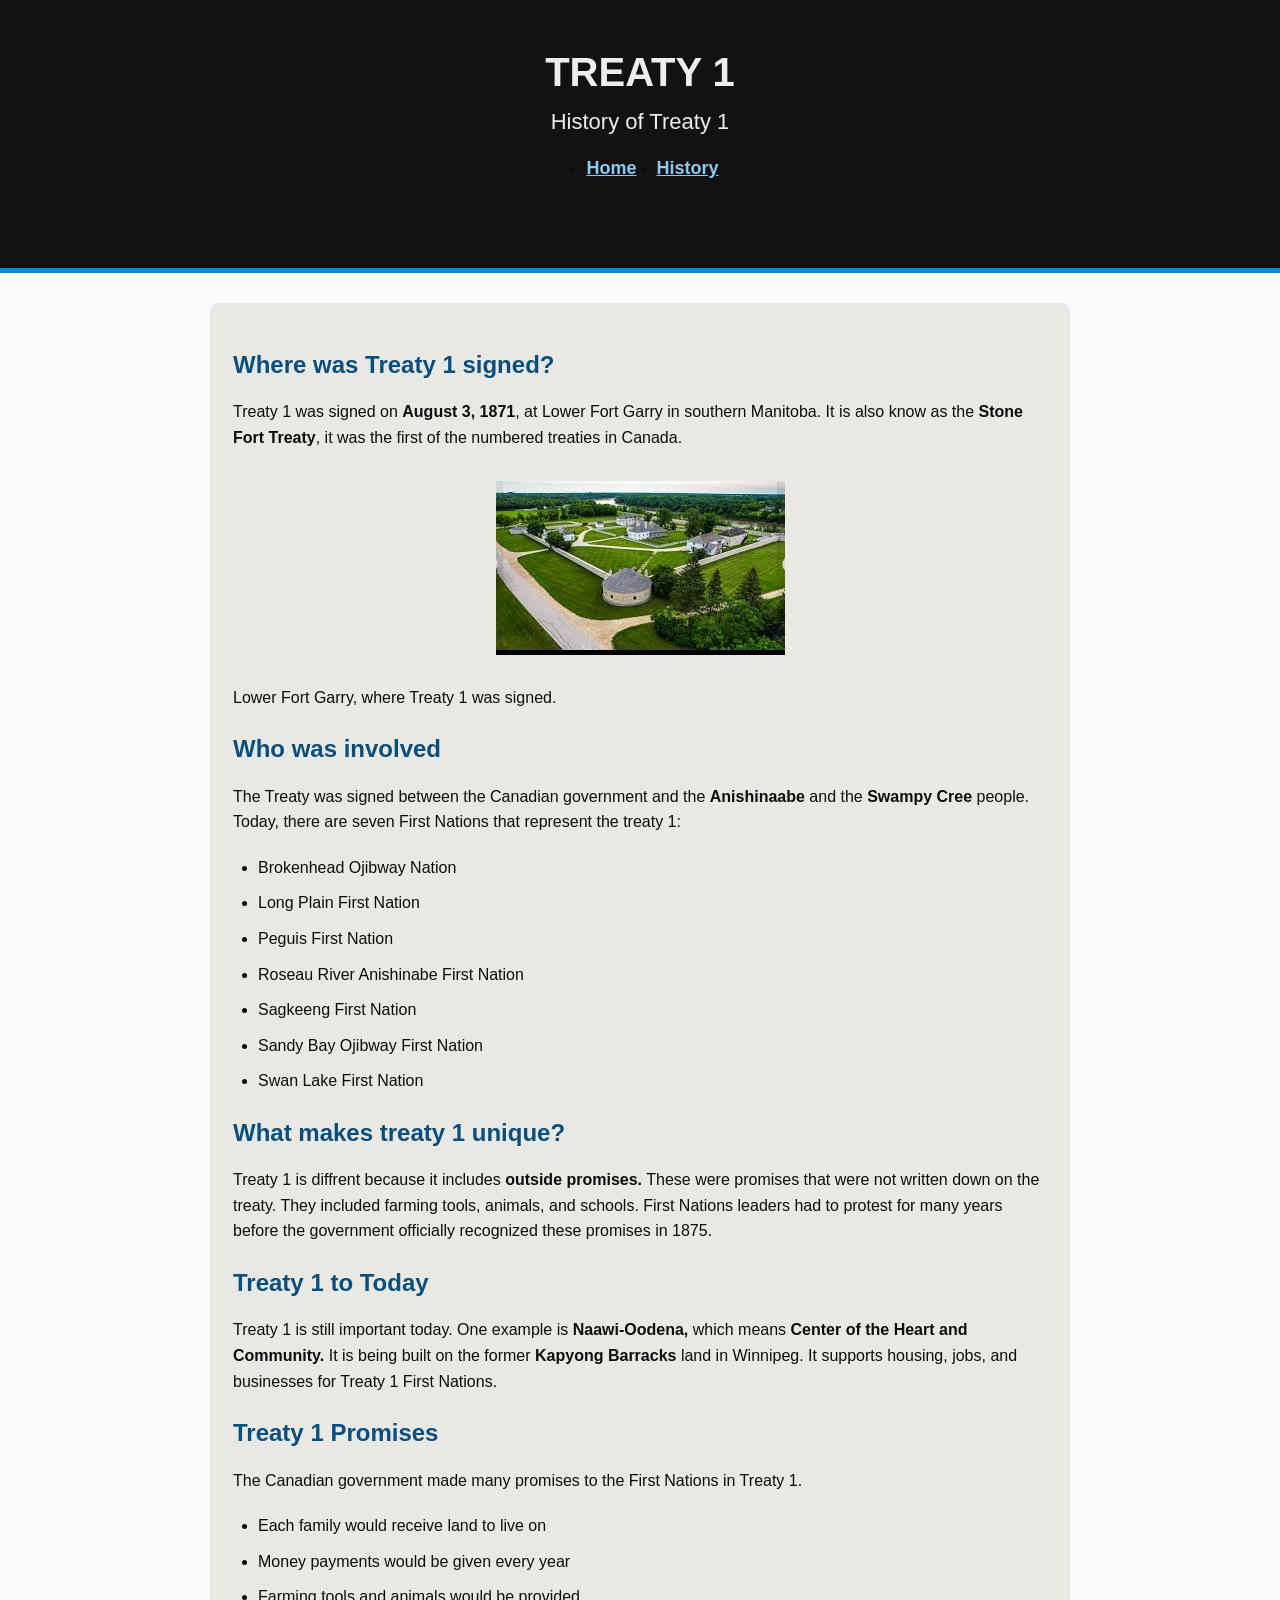
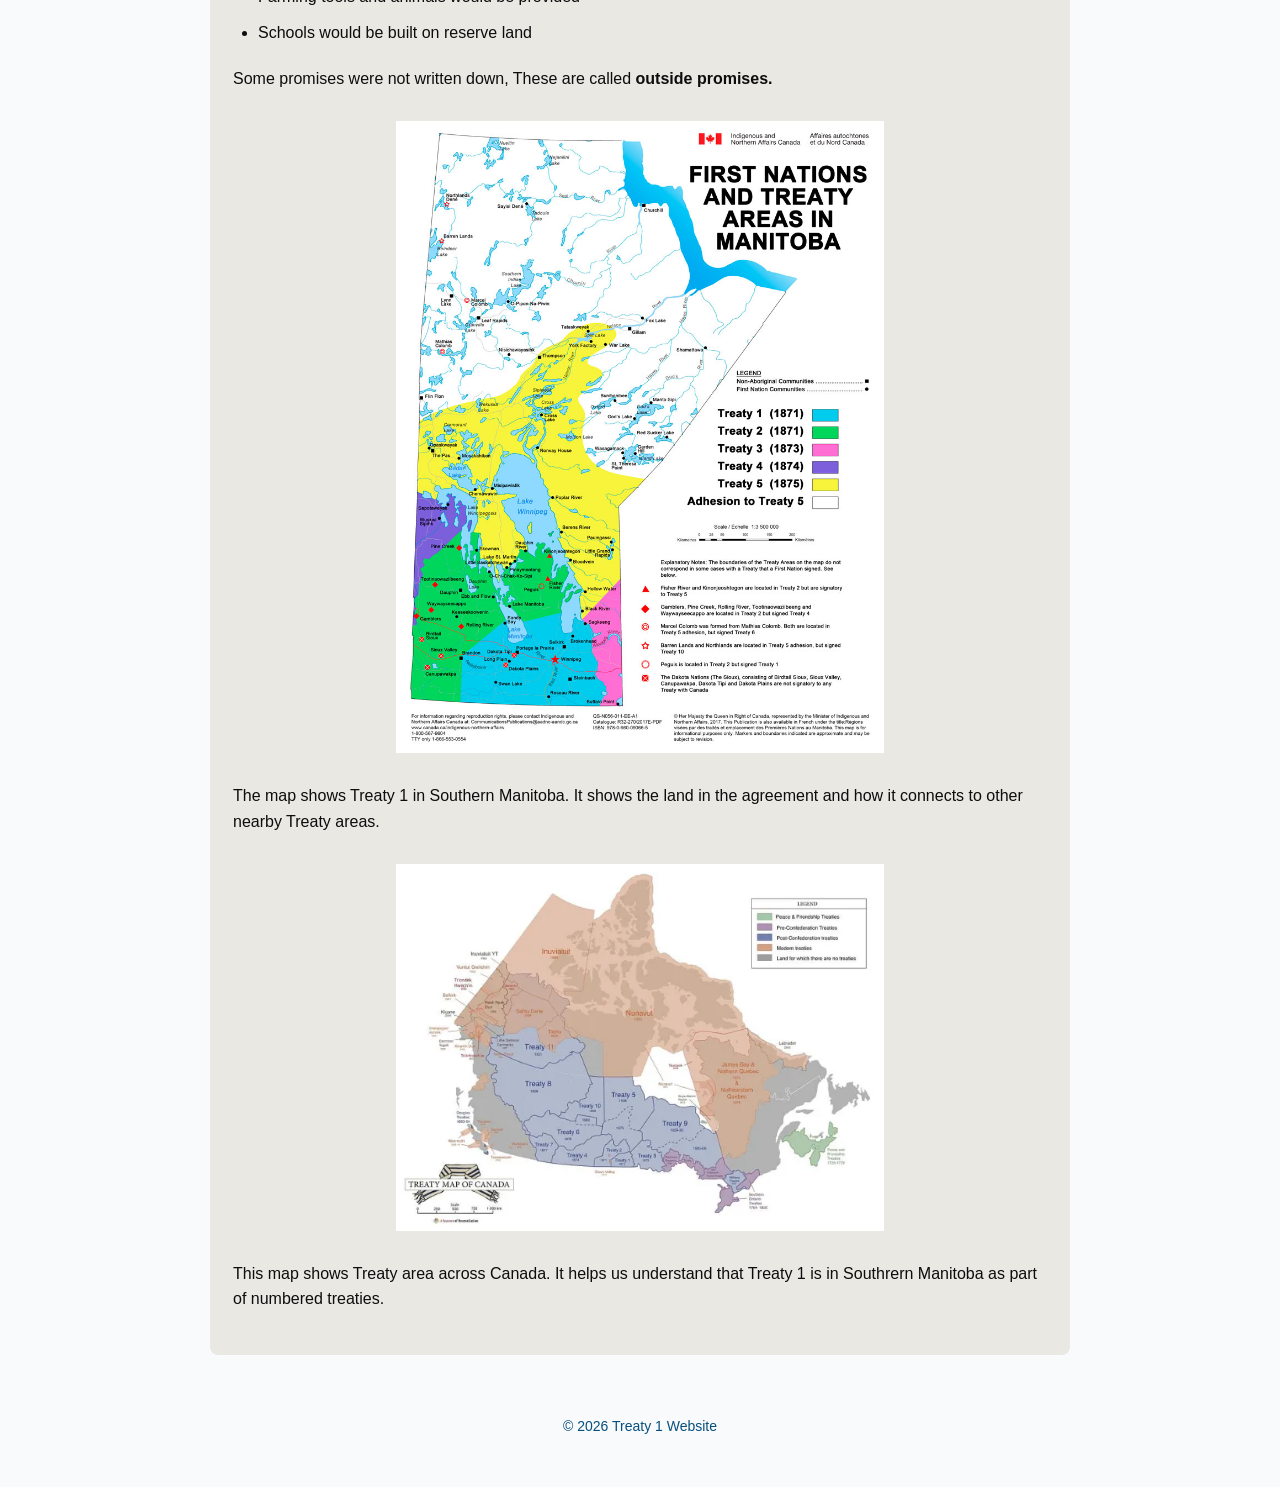
==== history.html @ c0ede88d "history" ====
<!--
Name: Sahibjeet Singh
Course: PTEC Grade 9
Teacher: Mr. Hardman
School: PTC
Date Last Modified: April 21s, 2026
-->
<!doctype html>
<html lang="en">
  <head>
    <meta charset="UTF-8" />
    <meta name="viewport" content="width=device-width, initial-scale=1.0" />
    <title>Treaty 1 | History</title>
    <link rel="stylesheet" href="stylesheet/css-styff.css" />
  </head>
  <body>
    <header>
      <h1>Treaty 1</h1>
      <h2>History of Treaty 1</h2>
      <nav>
        <ul>
          <li>
            <a href="index.html">Home</a>
          </li>
          <li>
            <a href="history.html">History</a>
          </li>
        </ul>
      </nav>
    </header>
    <main>
      <section>
        <h3>Where was Treaty 1 signed?</h3>
        <p>
          Treaty 1 was signed on <strong>August 3, 1871</strong>, at Lower Fort
          Garry in southern Manitoba. It is also know as the
          <strong>Stone Fort Treaty</strong>, it was the first of the numbered
          treaties in Canada.
        </p>

        <figure>
          <img
            src="img/img 2.jpg"
            alt="Lower Ford Garry where the treaty was signed." />
          <figcaption>Lower Fort Garry, where Treaty 1 was signed.</figcaption>
        </figure>

        <h3>Who was involved</h3>
        <p>
          The Treaty was signed between the Canadian government and the
          <strong>Anishinaabe</strong> and the
          <strong>Swampy Cree</strong> people. Today, there are seven First
          Nations that represent the treaty 1:
        </p>

        <ul>
          <li>Brokenhead Ojibway Nation</li>
          <li>Long Plain First Nation</li>
          <li>Peguis First Nation</li>
          <li>Roseau River Anishinabe First Nation</li>
          <li>Sagkeeng First Nation</li>
          <li>Sandy Bay Ojibway First Nation</li>
          <li>Swan Lake First Nation</li>
        </ul>

        <h3>What makes treaty 1 unique?</h3>
        <p>
          Treaty 1 is diffrent because it includes
          <strong>outside promises.</strong>
          These were promises that were not written down on the treaty. They
          included farming tools, animals, and schools. First Nations leaders
          had to protest for many years before the government officially
          recognized these promises in 1875.
        </p>

        <h3>Treaty 1 to Today</h3>
        <p>
          Treaty 1 is still important today. One example is
          <strong>Naawi-Oodena,</strong> which means
          <strong>Center of the Heart and Community.</strong> It is being built
          on the former <strong>Kapyong Barracks</strong> land in Winnipeg. It
          supports housing, jobs, and businesses for Treaty 1 First Nations.
        </p>

        <h3>Treaty 1 Promises</h3>
        <p>
          The Canadian government made many promises to the First Nations in
          Treaty 1.
        </p>

        <ul>
          <li>Each family would receive land to live on</li>
          <li>Money payments would be given every year</li>
          <li>Farming tools and animals would be provided</li>
          <li>Schools would be built on reserve land</li>
        </ul>

        <p>
          Some promises were not written down, These are called
          <strong>outside promises.</strong>
        </p>

        <div class="Map-box">
          <img
            src="img/area in manitoba.jpg"
            alt="Map showing Treaty 1 and other Treaty in Manitoba." />
          <p>
            The map shows Treaty 1 in Southern Manitoba. It shows the land in
            the agreement and how it connects to other nearby Treaty areas.
          </p>
          <img
            src="img/teaty 1.webp"
            alt="Map of Canada showing numbered Treaty area including Treart 1." />
          <p>
            This map shows Treaty area across Canada. It helps us understand
            that Treaty 1 is in Southrern Manitoba as part of numbered treaties.
          </p>
        </div>
      </section>
    </main>
    <footer>
      <p>&copy; 2026 Treaty 1 Website</p>
    </footer>
  </body>
</html>
---- stylesheet/css-styff.css ----
* {
  margin: 0;
  padding: 0;
  box-sizing: border-box;
  line-height: 1.6;
}

html {
  font-size: 62.5%;
}

body {
  background-color: #f8fafc;
  color: #0d0d0d;
  font-size: 1.6rem;
  font-family: Arial, Helvetica, sans-serif;
}

header {
  background-color: #121212;
  padding: 4rem 2rem;
  text-align: center;
  border-bottom: 5px solid #0e89d9;
}

h1 {
  font-size: 4rem;
  color: #ededed;
  text-transform: uppercase;
}

h2 {
  color: #ededed;
  font-size: 2.2rem;
  font-weight: 400;
}

h3 {
  font-size: 2.4rem;
  color: #084f7d;
  margin-bottom: 1.5rem;
  margin-top: 2rem;
}

p {
  margin-bottom: 2rem;
}

nav {
  padding: 1.5rem;
}

nav ul {
  display: flex;
  justify-content: center;
  gap: 2rem;
}

nav a {
  color: #8fcaf1;
  font-size: 1.8rem;
  font-weight: bold;
}

nav a:hover {
  color: #ededed;
  text-decoration: underline;
}

main {
  max-width: 900px;
  margin: 3rem auto;
  padding: 0 2rem;
}

section {
  background-color: #eae8e3;
  padding: 2.3rem;
  border-radius: 8px;
}

ul {
  margin-left: 2.5rem;
  margin-bottom: 2rem;
}

li {
  margin-bottom: 1rem;
}

img {
  display: block;
  max-width: 60%;
  height: auto;
  margin: 3rem auto;
}

.map-box {
  display: flex;
  flex-direction: column;
  gap: 2rem;
  flex-wrap: wrap;
}

.map-box img {
  max-width: 45%;
}

footer {
  padding: 3rem;
  text-align: center;
  color: #084f7d;
  font-size: 1.4rem;
}
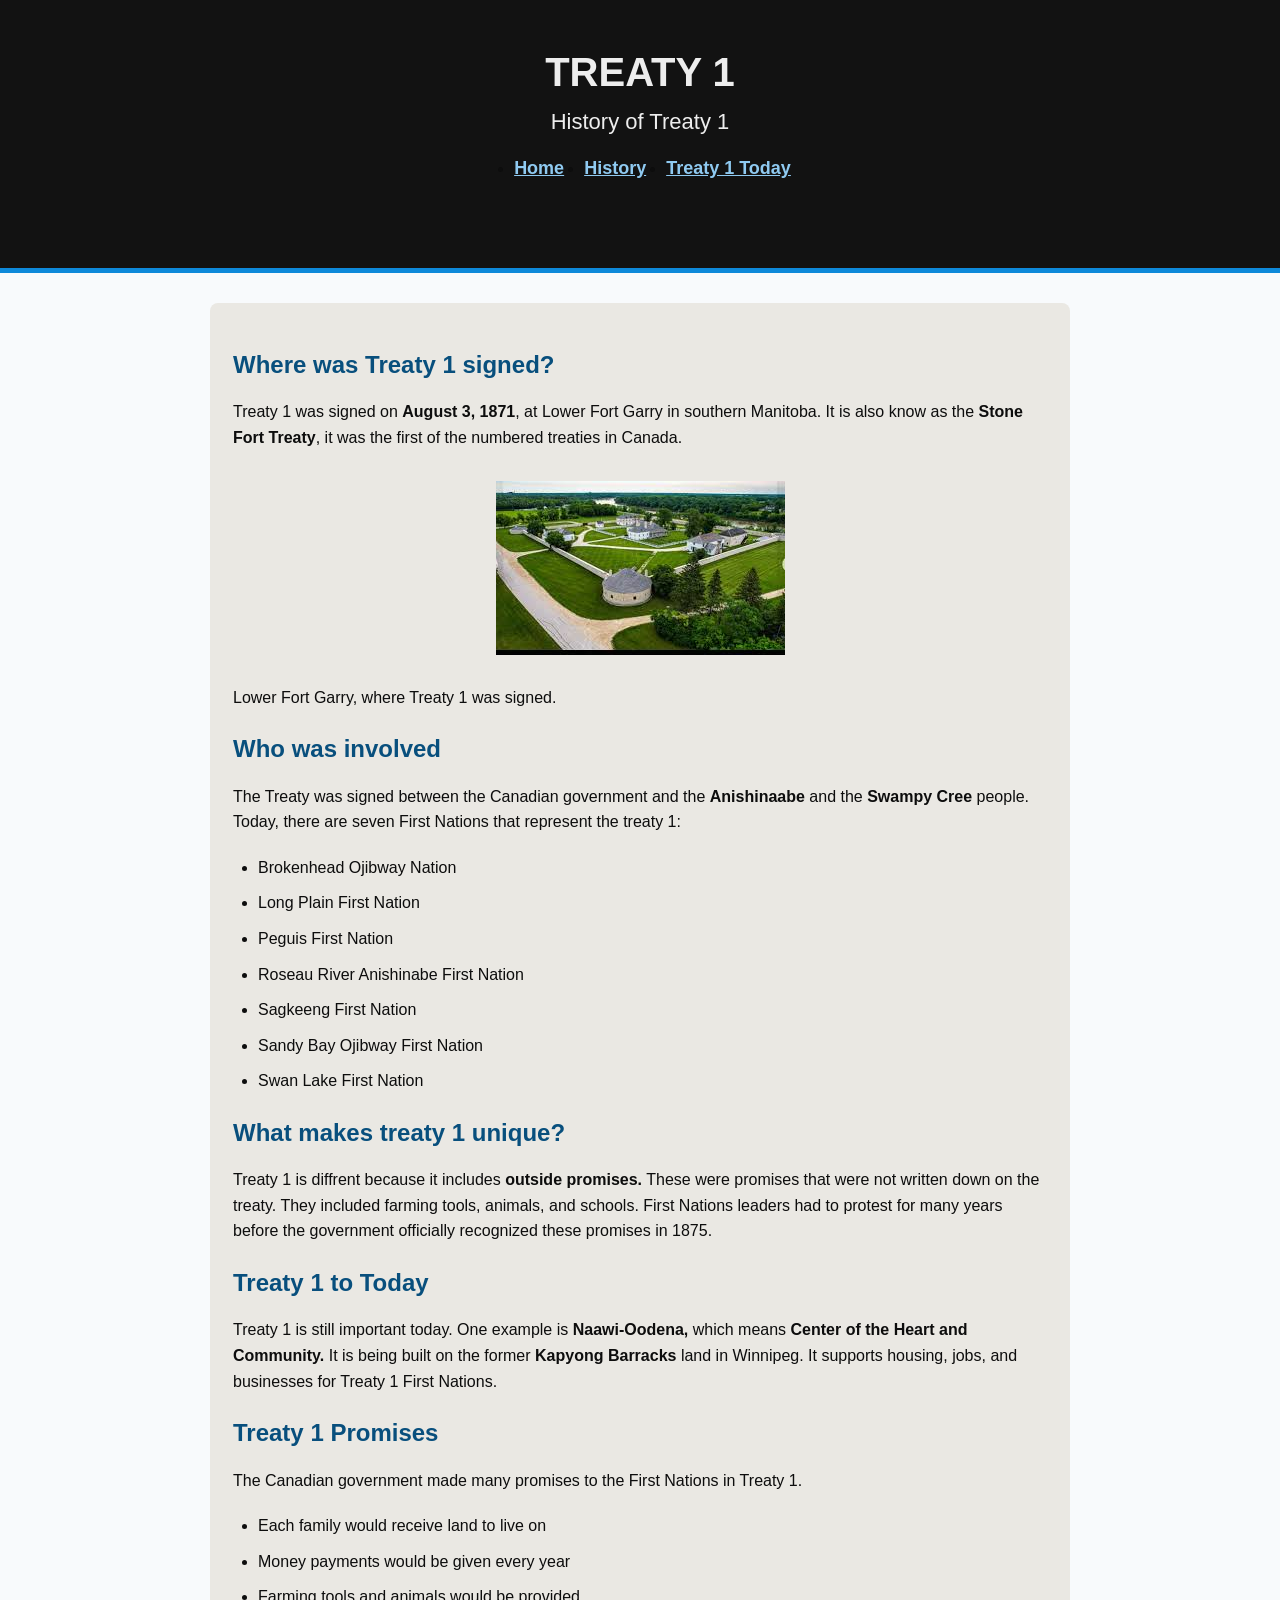
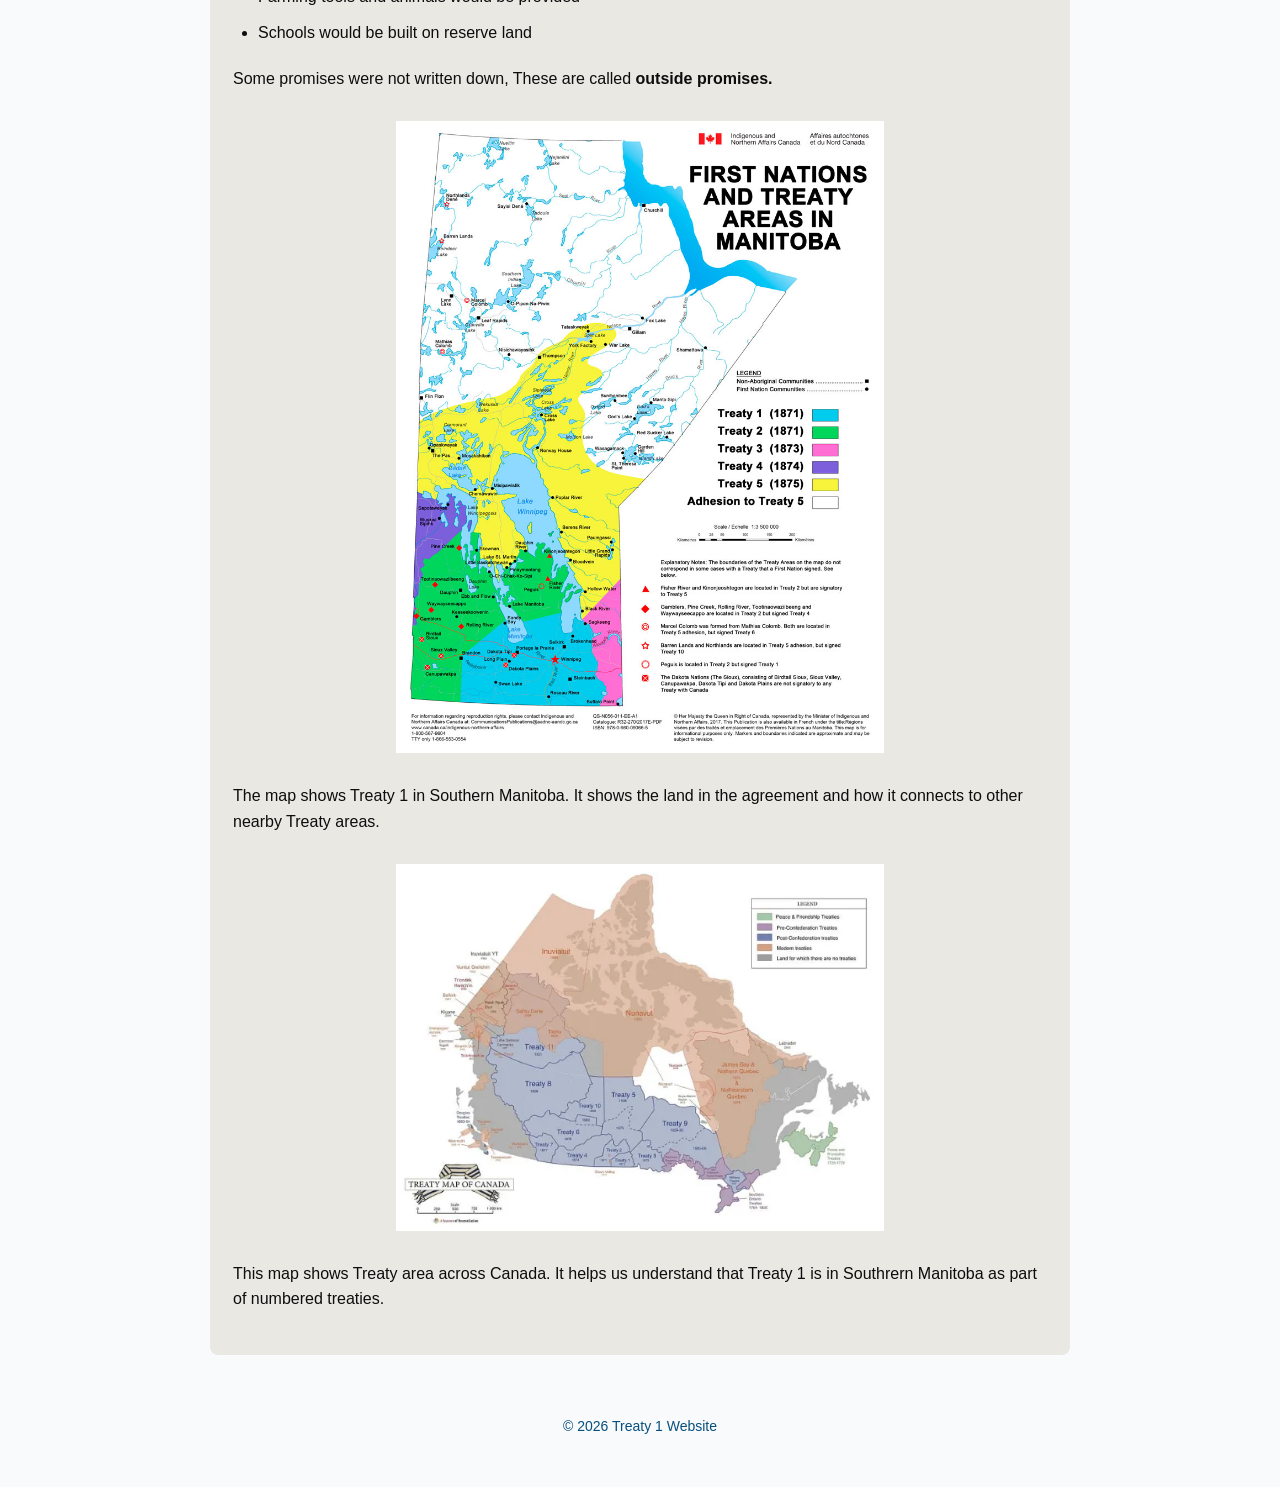
==== commit 853421fe: "3 page" ====
--- a/history.html
+++ b/history.html
@@ -24,6 +24,9 @@
           </li>
           <li>
             <a href="history.html">History</a>
+          </li>
+          <li>
+            <a href="Treatytoday.html">Treaty 1 Today</a>
           </li>
         </ul>
       </nav>
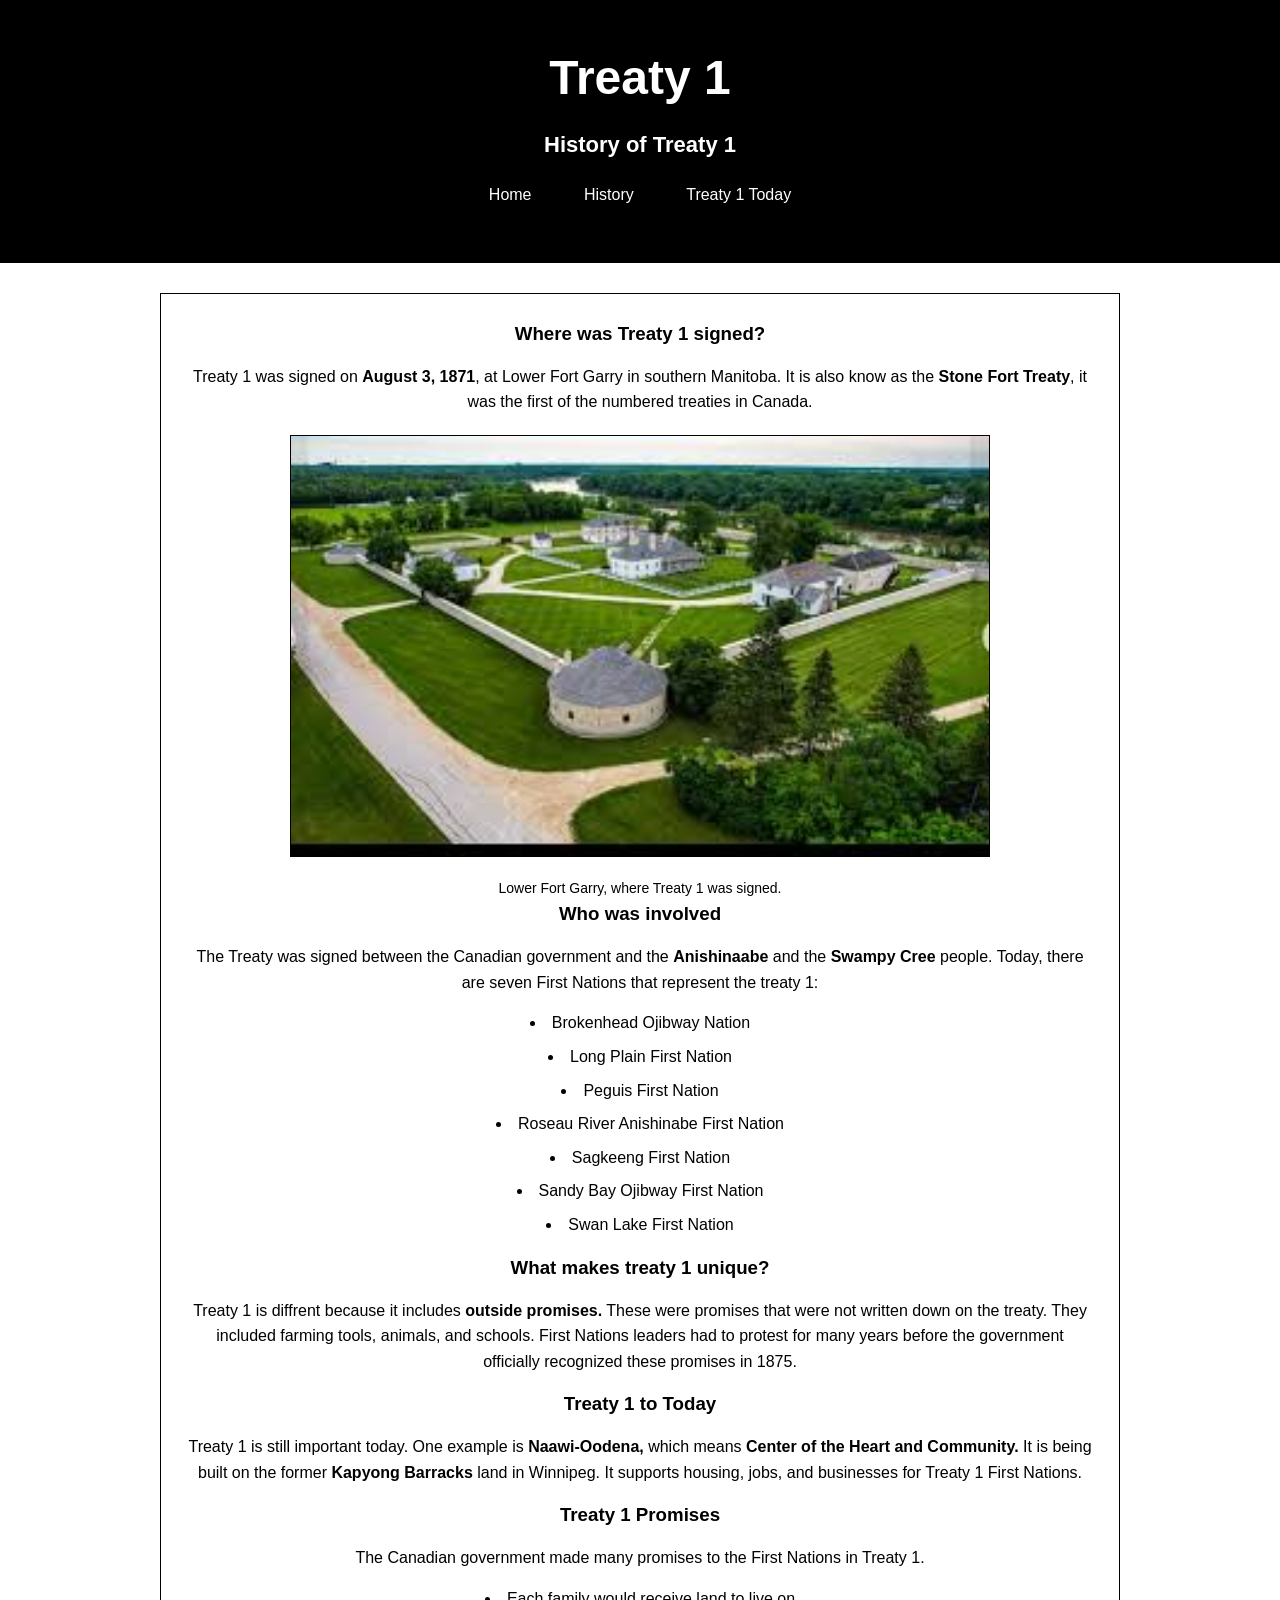
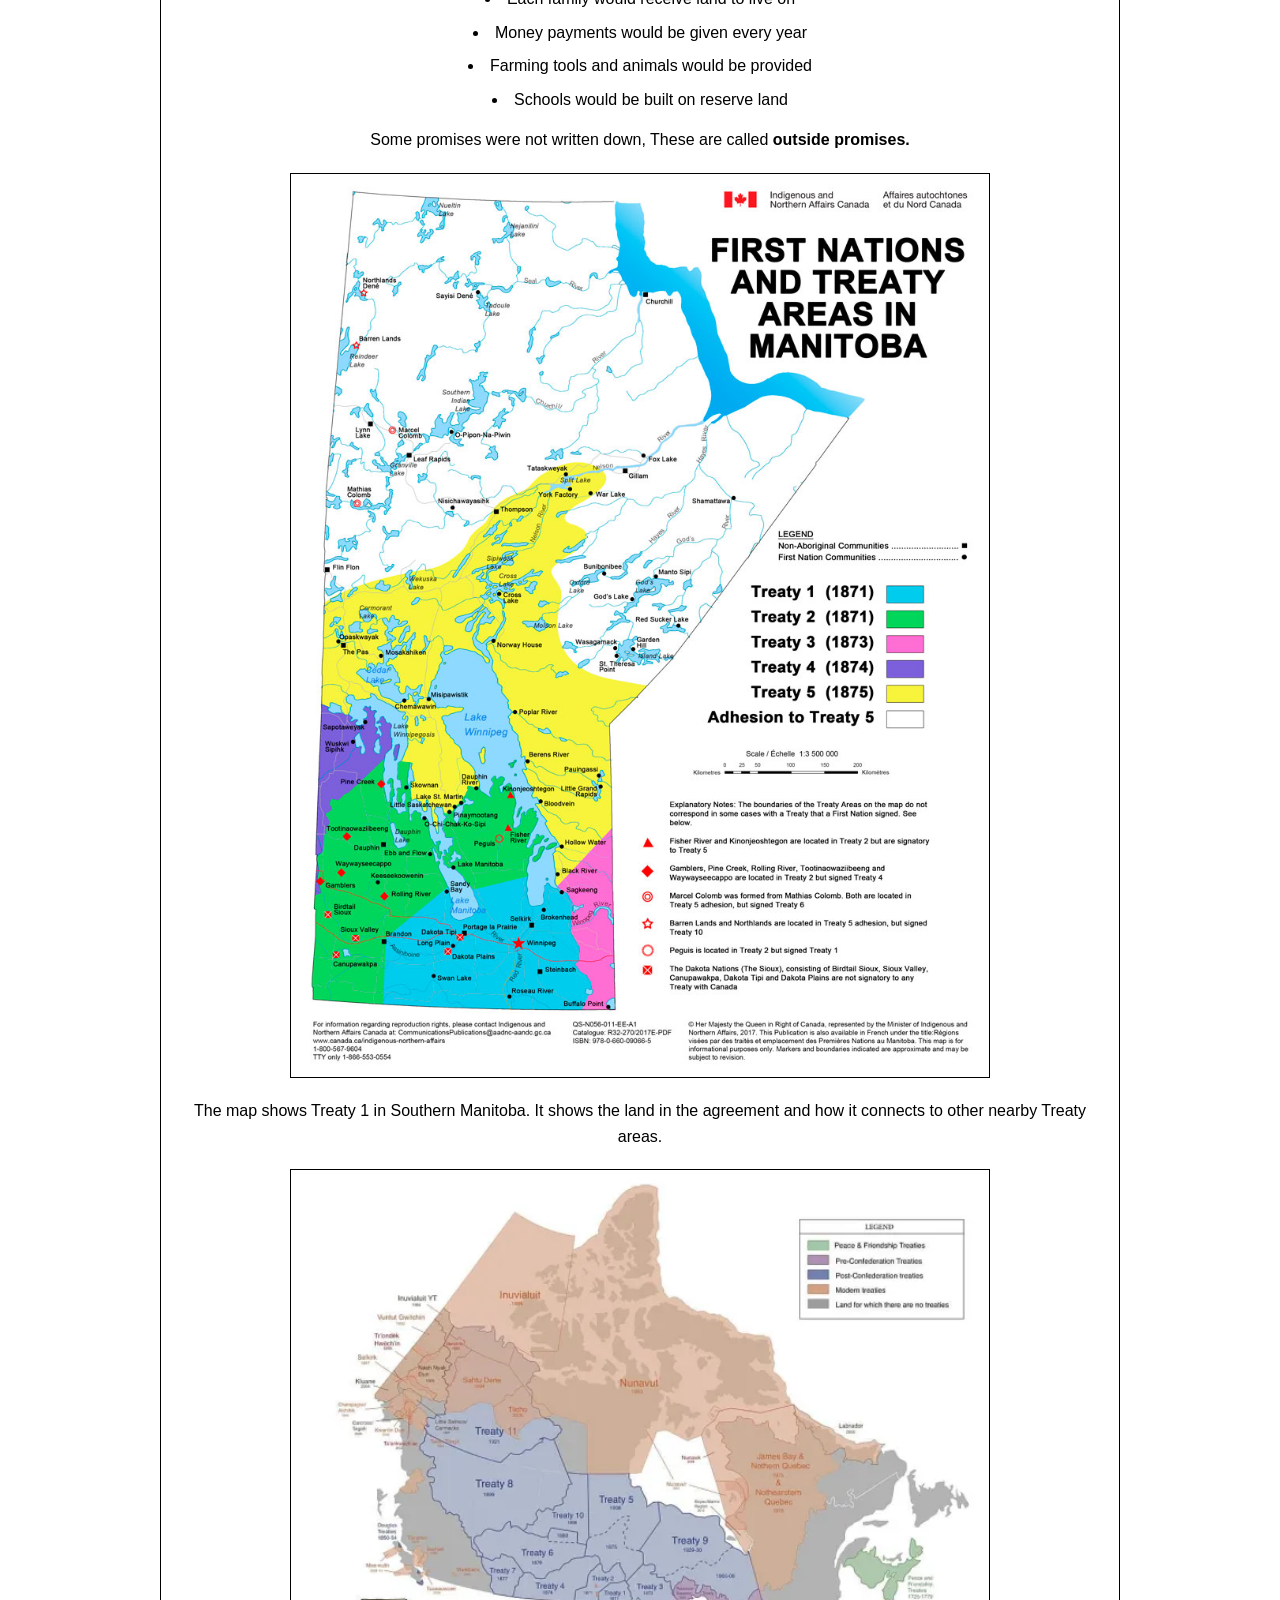
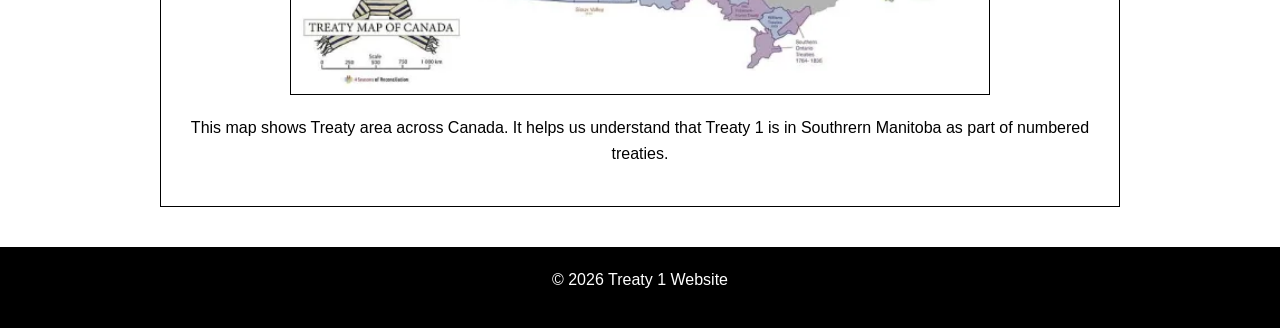
==== commit c3f8a2da: "css" ====
--- a/history.html
+++ b/history.html
@@ -103,10 +103,11 @@
           <strong>outside promises.</strong>
         </p>
 
-        <div class="Map-box">
+        <div class="map-box">
           <img
             src="img/area in manitoba.jpg"
-            alt="Map showing Treaty 1 and other Treaty in Manitoba." />
+            alt="Map showing Treaty 1 and other
+          Treaty in Manitoba." />
           <p>
             The map shows Treaty 1 in Southern Manitoba. It shows the land in
             the agreement and how it connects to other nearby Treaty areas.
--- a/stylesheet/css-styff.css
+++ b/stylesheet/css-styff.css
@@ -1,114 +1,127 @@
+/*
+Treaty 1 Website Stylesheet
+Black & White Simple Version
+Created by: Sahibjeet Singh
+*/
+
+/* Reset */
 * {
   margin: 0;
   padding: 0;
   box-sizing: border-box;
-  line-height: 1.6;
 }
 
-html {
-  font-size: 62.5%;
+/* Base page */
+body {
+  background-color: #ffffff;
+  color: #000000;
+  font-family: Arial, sans-serif;
+  line-height: 1.6;
+  text-align: center;
 }
 
-body {
-  background-color: #f8fafc;
-  color: #0d0d0d;
-  font-size: 1.6rem;
-  font-family: Arial, Helvetica, sans-serif;
+/* Header */
+header {
+  background-color: #000000;
+  color: #ffffff;
+  text-align: center;
+  padding: 40px 20px;
 }
 
-header {
-  background-color: #121212;
-  padding: 4rem 2rem;
-  text-align: center;
-  border-bottom: 5px solid #0e89d9;
-}
-
+/* Titles */
 h1 {
-  font-size: 4rem;
-  color: #ededed;
-  text-transform: uppercase;
+  font-size: 48px;
+  margin-bottom: 10px;
 }
 
 h2 {
-  color: #ededed;
-  font-size: 2.2rem;
-  font-weight: 400;
+  font-size: 22px;
+  margin-bottom: 20px;
 }
 
-h3 {
-  font-size: 2.4rem;
-  color: #084f7d;
-  margin-bottom: 1.5rem;
-  margin-top: 2rem;
+/* Navigation */
+nav ul {
+  list-style: none;
+  padding: 0;
 }
 
-p {
-  margin-bottom: 2rem;
-}
-
-nav {
-  padding: 1.5rem;
-}
-
-nav ul {
-  display: flex;
-  justify-content: center;
-  gap: 2rem;
+nav li {
+  display: inline-block;
+  margin: 0 10px;
 }
 
 nav a {
-  color: #8fcaf1;
-  font-size: 1.8rem;
-  font-weight: bold;
+  text-decoration: none;
+  color: #ffffff;
+  background-color: #000000;
+  padding: 8px 14px;
+  border-radius: 5px;
 }
 
 nav a:hover {
-  color: #ededed;
-  text-decoration: underline;
+  background-color: #333333;
 }
 
+/* Main content */
 main {
-  max-width: 900px;
-  margin: 3rem auto;
-  padding: 0 2rem;
+  max-width: 1000px;
+  margin: 30px auto;
+  padding: 0 20px;
 }
 
+/* Sections */
 section {
-  background-color: #eae8e3;
-  padding: 2.3rem;
-  border-radius: 8px;
+  background-color: #ffffff;
+  border: 1px solid #000000;
+  padding: 25px;
+  margin-bottom: 25px;
+  text-align: center;
 }
 
-ul {
-  margin-left: 2.5rem;
-  margin-bottom: 2rem;
+/* Section headings */
+h3 {
+  color: #000000;
+  margin-bottom: 15px;
 }
 
-li {
-  margin-bottom: 1rem;
+/* Text */
+p {
+  margin-bottom: 15px;
 }
 
-img {
-  display: block;
-  max-width: 60%;
-  height: auto;
-  margin: 3rem auto;
+/* Lists */
+ul {
+  list-style-position: inside;
+  margin-bottom: 15px;
 }
 
-.map-box {
-  display: flex;
-  flex-direction: column;
-  gap: 2rem;
-  flex-wrap: wrap;
+/* List items */
+li {
+  margin-bottom: 8px;
 }
 
-.map-box img {
-  max-width: 45%;
+/* Images */
+img {
+  width: 100%;
+  max-width: 700px;
+  display: block;
+  margin: 20px auto;
+  border: 1px solid #000000;
 }
 
+/* Captions */
+figcaption {
+  text-align: center;
+  font-size: 14px;
+  color: #000000;
+  margin-top: 8px;
+}
+
+/* Footer */
 footer {
-  padding: 3rem;
+  background-color: #000000;
+  color: #ffffff;
   text-align: center;
-  color: #084f7d;
-  font-size: 1.4rem;
-}
+  padding: 20px;
+  margin-top: 40px;
+}
